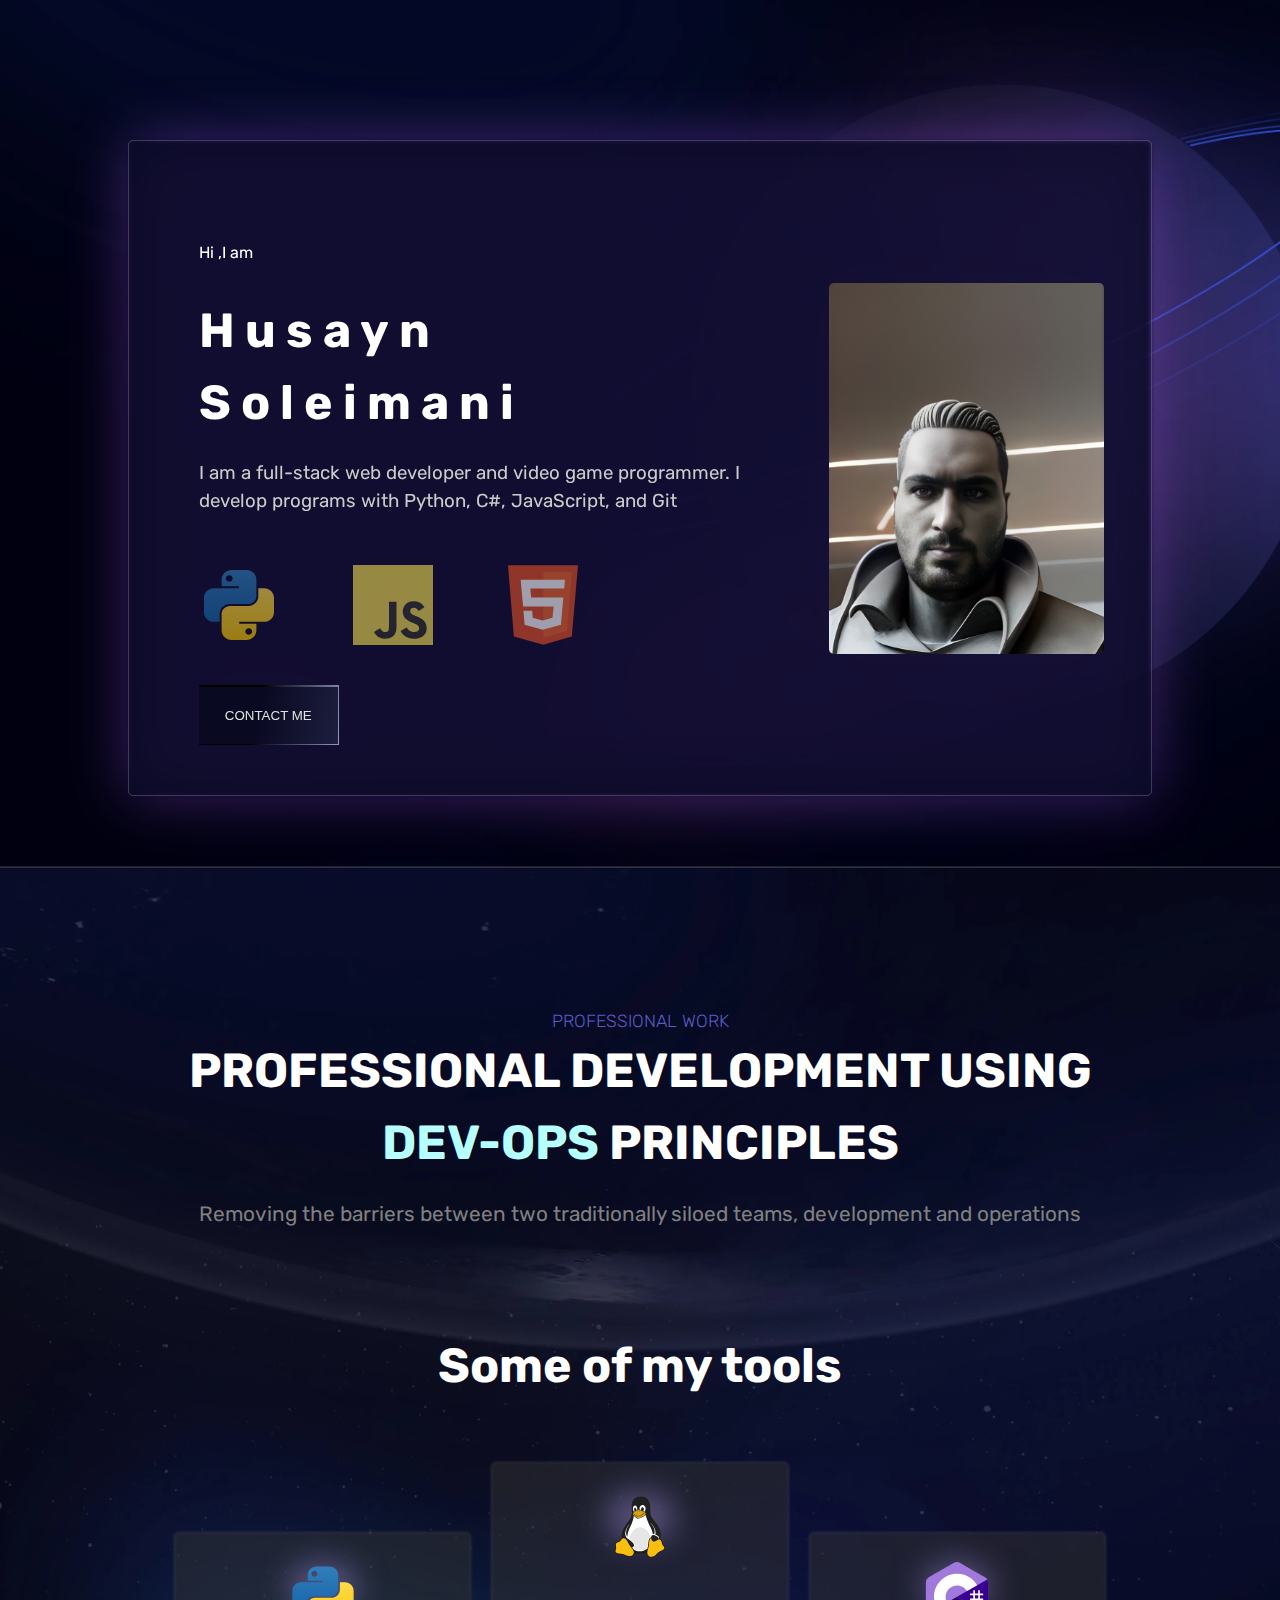
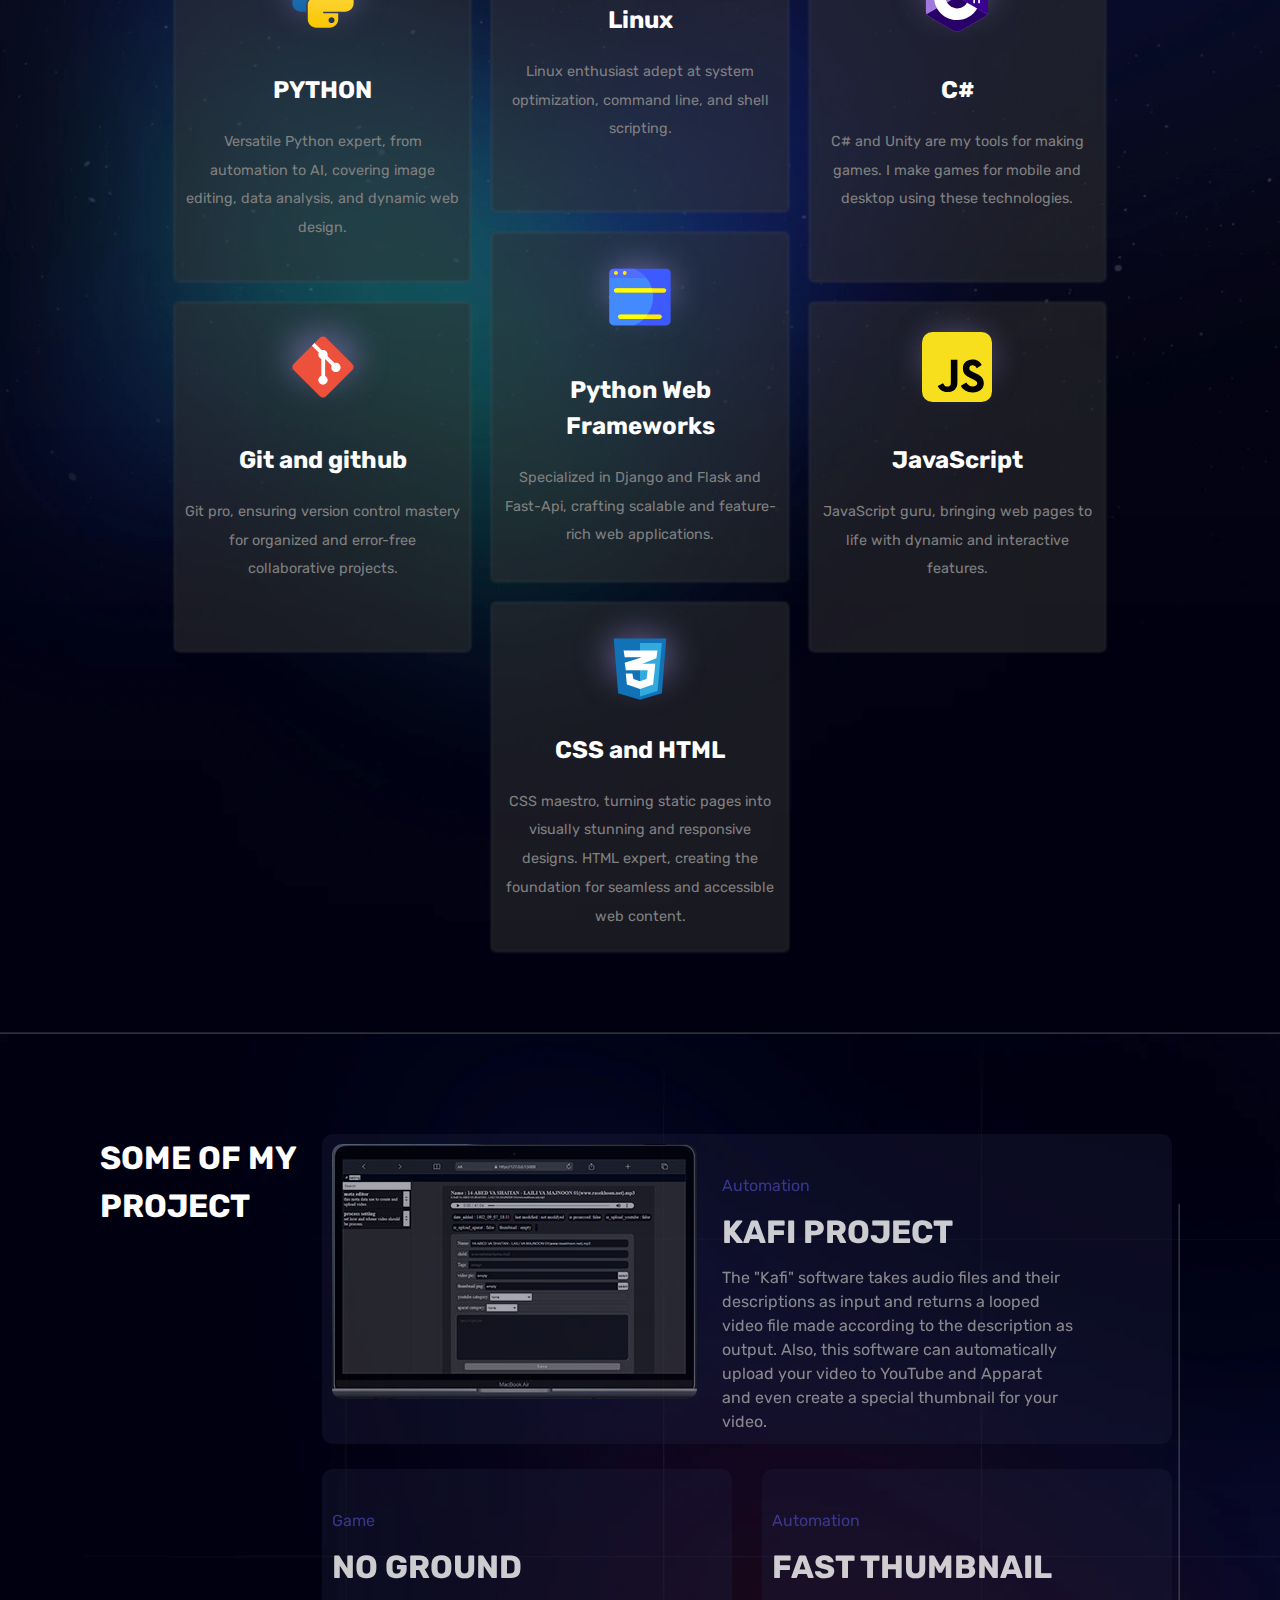
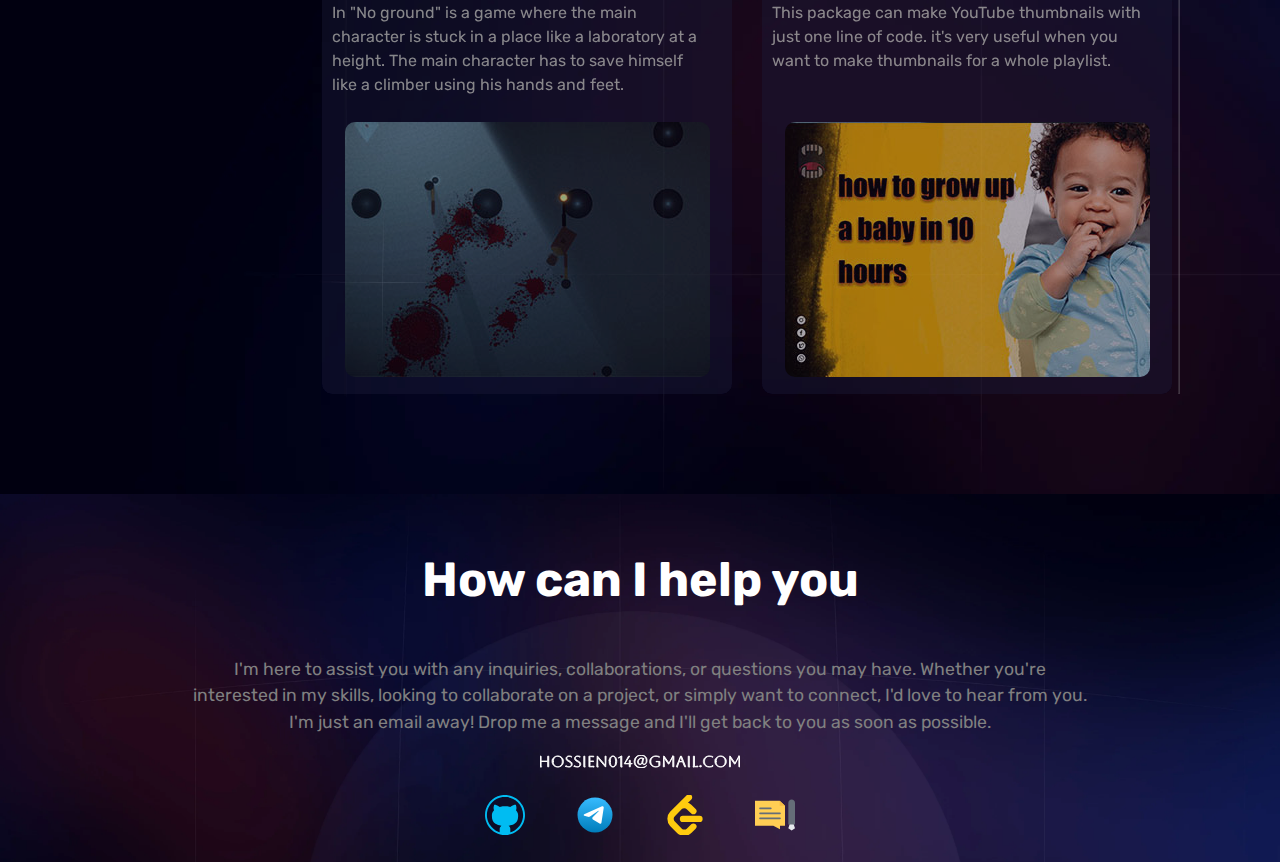
==== index.html @ 688c151b "add about me page" ====
<!DOCTYPE html>
<html lang="en">
  <head>
    <link rel="preconnect" href="https://fonts.googleapis.com" />
    <link rel="preconnect" href="https://fonts.gstatic.com" crossorigin />
    <link
      href="https://fonts.googleapis.com/css2?family=Noto+Nastaliq+Urdu&family=Rubik:wght@300;500;700&display=swap"
      rel="stylesheet"
    />

    <link rel="stylesheet" href="style.css" />
    <meta charset="UTF-8" />
    <meta name="viewport" content="width=device-width, initial-scale=1.0" />
    <title>Document</title>
  </head>
  <body>
    <header>
      <div id="top_head">
        <div id="logo">
          <div id="halo"></div>
          <img src="images/smart-byte-logo.png" alt="" />
        </div>
        <nav>
          <div class="nav_item" id="works">
            <a class="nav_link" href="#">WORKS</a>
          </div>
          <div class="nav_item" id="process">
            <a class="nav_link" href="#">PROCESS</a>
          </div>
          <div class="nav_item">
            <a class="nav_link" href="#">ABOUT</a>
          </div>
          <div class="nav_item">
            <a class="nav_link" href="#">BLOG</a>
          </div>
          <div class="nav_item" id="contact_div">
            <a href="#" id="contact_text">CONTANT</a>
          </div>
        </nav>
      </div>
    </header>
    <section id="about_me">
      <div id="nav_placeholder"></div>
      <div id="aboutme_container">
        <div class="card_style" id="info">
          <div class="about_me_text">
            <p>Hi ,I am</p>
            <h1>Husayn Soleimani</h1>
            <h3>
              I am a full-stack web developer and video game programmer. I
              develop programs with Python, C#, JavaScript, and
              <span id="more_tech">Sql</span>
            </h3>
            <div class="about_icons">
              <img src="images/python-svgrepo-com.svg" alt="" />
              <img src="images/logo-javascript.svg" alt="" />
              <img src="images/html-1.svg" alt="" />
            </div>
            <div id="about_me_contact">
              <div class="btn-00" id="aboutme_btn">
                <button type="button">CONTACT ME</button>
              </div>
            </div>
          </div>
          <div class="about_me_img">
            <img src="images/hossien.png" alt="" />
          </div>
        </div>
      </div>
      <hr class="line" />
    </section>
    <section id="process">
      <div class="blcok_1">
        <div id="nav_placeholder"></div>
        <div id="top_headline_container">
          <div id="top_headline">
            <p class="top_text">PROFESSIONAL WORK</p>
            <h1>
              PROFESSIONAL DEVELOPMENT USING <span>DEV-OPS</span> PRINCIPLES
            </h1>
            <p class="down_text">
              Removing the barriers between two traditionally siloed teams,
              development and operations
            </p>
          </div>
        </div>
        <div id="center_head_line_container">
          <div class="center_head_line">
            <h1>Some of my tools</h1>
          </div>
        </div>

        <div class="cards">
          <div class="column_left card_g">
            <div class="card">
              <div class="card_svg">
                <img
                  class="back_light"
                  src="images/python-svgrepo-com.svg"
                  alt=""
                />
              </div>
              <h3>PYTHON</h3>
              <p>
                Versatile Python expert, from automation to AI, covering image
                editing, data analysis, and dynamic web design.
              </p>
            </div>
            <div class="card">
              <div class="card_svg">
                <img
                  class="back_light"
                  src="images/git-svgrepo-com.svg"
                  alt=""
                />
              </div>
              <h3>Git and github</h3>
              <p>
                Git pro, ensuring version control mastery for organized and
                error-free collaborative projects.
              </p>
            </div>
          </div>
          <div class="column_center card_g">
            <div class="card">
              <div class="card_svg">
                <img src="images/linux-svgrepo-com.svg" alt="linux" />
              </div>
              <h3>Linux</h3>
              <p>
                Linux enthusiast adept at system optimization, command line, and
                shell scripting.
              </p>
            </div>
            <div class="card">
              <div class="card_svg">
                <img
                  src="images/web-page-svgrepo-com.svg"
                  alt="web frameworks"
                />
              </div>
              <h3>Python Web Frameworks</h3>
              <p>
                Specialized in Django and Flask and Fast-Api, crafting scalable
                and feature-rich web applications.
              </p>
            </div>
            <div class="card">
              <div class="card_svg">
                <img src="images/css-3-svgrepo-com.svg" alt="web frameworks" />
              </div>
              <h3>CSS and HTML</h3>
              <p>
                CSS maestro, turning static pages into visually stunning and
                responsive designs. HTML expert, creating the foundation for
                seamless and accessible web content.
              </p>
            </div>
          </div>
          <div class="column_right card_g">
            <div class="card">
              <div class="card_svg">
                <img src="images/c-sharp-svgrepo-com.svg" alt="c-sharp" />
              </div>
              <h3>C#</h3>
              <p>
                C# and Unity are my tools for making games. I make games for
                mobile and desktop using these technologies.
              </p>
            </div>
            <div class="card">
              <div class="card_svg">
                <img
                  src="images/javascript-svgrepo-com.svg"
                  alt="java-script"
                />
              </div>
              <h3>JavaScript</h3>
              <p>
                JavaScript guru, bringing web pages to life with dynamic and
                interactive features.
              </p>
            </div>
          </div>
        </div>

        <div class="button_line_div">
          <hr class="line" />
        </div>
      </div>
    </section>
    <section id="projects">
      <div id="prject_container">
        <div id="title_projects">
          <h1>SOME OF MY PROJECT</h1>
        </div>
        <div id="project_card_containers">
          <div id="top_project">
            <div class="projcet_card">
              <div class="pic_project_card">
                <img src="images/kafi_mip.jpg" alt="" />
              </div>
              <div class="text_project_card">
                <p class="tag_projcet_card">Automation</p>
                <h1>KAFI PROJECT</h1>
                <p class="description_project_card">
                  The "Kafi" software takes audio files and their descriptions
                  as input and returns a looped video file made according to the
                  description as output. Also, this software can automatically
                  upload your video to YouTube and Apparat and even create a
                  special thumbnail for your video.
                </p>
              </div>
            </div>
          </div>
          <div id="botton_project">
            <div class="projcet_card">
              <div class="pic_project_card">
                <img src="images/noground_mip.jpg" alt="fast_thumbnail" />
              </div>
              <div class="text_project_card">
                <p class="tag_projcet_card">Game</p>
                <h1>NO GROUND</h1>
                <p class="description_project_card">
                  In "No ground" is a game where the main character is stuck in
                  a place like a laboratory at a height. The main character has
                  to save himself like a climber using his hands and feet.
                </p>
              </div>
            </div>
            <div class="projcet_card">
              <div class="pic_project_card">
                <img src="images/fast_thumbnal_mip.jpg" alt="fast_thumbnail" />
              </div>
              <div class="text_project_card">
                <p class="tag_projcet_card">Automation</p>
                <h1>FAST THUMBNAIL</h1>
                <p class="description_project_card">
                  This package can make YouTube thumbnails with just one line of
                  code. it's very useful when you want to make thumbnails for a
                  whole playlist.
                </p>
              </div>
            </div>
          </div>
        </div>
        <hr class="line">
    </section>
    <section id="help_you">
      <h1>How can I help you</h1>
      <p>
        I'm here to assist you with any inquiries, collaborations, or questions
        you may have. Whether you're interested in my skills, looking to
        collaborate on a project, or simply want to connect, I'd love to hear
        from you. I'm just an email away! Drop me a message and I'll get back to
        you as soon as possible.
      </p>
      <div id="email_help_you">
        <img src="images/EMAIL.SVG" alt="" />
      </div>
      <div id="socials">
        <a href="https://github.com/hossien014/" target="_blank">
          <img
            id="git-gub"
            src="images/github-code-source-svgrepo-com.svg"
            alt="git-hub"
          />
        </a>
        <a href="https://t.me/hossien014/" target="_blank">
          <img
            id="git-gub"
            src="images/telegram-svgrepo-com.svg"
            alt="telgram"
          />
        </a>
        <a href="https://leetcode.com/hossien014/" target="_blank">
          <img src="images/leetcode-svgrepo-com.svg" alt="leet_code" />
        </a>
        <a href="https://virgool.io/@hossien014" target="_blank">
          <img src="images/blog-svgrepo-com.svg" alt="virgole" />
        </a>
      </div>
    </section>
  </body>
  <script src="js/logic.js"></script>
</html>
---- style.css ----
/* http://meyerweb.com/eric/tools/css/reset/ 
   v2.0 | 20110126
   License: none (public domain)
*/
:root {
  --dark_blue: #0d1b2a;
  --dark_blue_1: #1b263b;
  --dark_blue_2: #415a77;
  --light_blue_: #778da9;
  --light_gray: #e0e1dd;
}
*,
*::before,
*::after {
  box-sizing: border-box;
}
* {
  margin: 0;
}
body {
  line-height: 1.5;
  -webkit-font-smoothing: antialiased;
}
html {
  margin: 0;
  color: white;
  font-family: "Noto Nastaliq Urdu", serif;
  font-family: "Rubik", sans-serif;
  background-color: rgb(0, 0, 0);
}
a {
  color: var(--light_gray);
  text-decoration: none;
}
/* real style */

#log_svg {
  margin-top: 10px;
  fill: rgb(255, 255, 255);
}
header {
  display: none;
}

#logo {
  margin-left: 80px;
  position: relative;
  display: flex;
  align-items: center;
}
#logo:hover {
  cursor: pointer;
}
#logo img {
  width: 50px;
}

header {
  z-index: 10;
  position: fixed;
  width: 100%;
}
#top_head {
  justify-content: space-between;
  display: flex;
  /* background: red; */
  margin-top: 30px;
  margin-left: 30px;
  margin-right: 30px;
  position: relative;
}
#top_head::before {
  content: "";
  position: absolute;
  top: 0;
  right: 0;
  bottom: 0;
  left: 0;
  border: rgba(255, 255, 255, 0.202) solid 0.1rem;
  border-radius: 5px;
  z-index: -1;
  background-color: rgb(50, 50, 50);
  opacity: 0.8;
  filter: blur(2px);
}
nav {
  margin-right: 80px;
  display: flex;
  gap: 30px;
}
.nav_item {
  display: flex;
  align-items: center;
  /* padding: 10px; */
}
.nav_link {
  color: rgba(255, 255, 255, 0.748);
}
#contact_div {
  background: linear-gradient(101.62deg, #000 41.47%, #616cc4 107.62%);
  padding: 1px;
}
#contact_text {
  background-color: rgb(21 22 47 / 1);
  padding: 15px;
  transition-duration: 0.8s;
}
#contact_text:hover {
  background-color: rgb(0, 0, 0);
  transition-timing-function: cubic-bezier(0, 0, 0.2, 1);
}
#process {
  /* display: none; */
  height: 100%;
  width: 100%;
}
.blcok_1 {
  background-image: url(images/bg-centered-planet.webp);
  /* background-size: 100%; */
  background-size: cover;

  /* width: 100%; */
  background-repeat: no-repeat;
  background-position: top;
  background-color: rgb(0, 0, 0);
}
#nav_placeholder {
  height: 140px;
}
#top_headline_container {
  display: flex;
  justify-content: center;
}
#top_headline {
  display: flex;
  flex-direction: column;
  align-items: center;
  justify-content: center;
  width: 80%;

  /* background-color: red; */
}
#top_headline .top_text {
  font-weight: 200;
  font-size: 1.1rem;
  color: rgb(90 90 195);
}
#top_headline h1 {
  text-align: center;
  font-size: 3rem;
}
#top_headline span {
  color: rgb(183, 255, 255);
}
#top_headline .down_text {
  color: gray;
  text-align: center;
  font-weight: 400;
  margin-top: 20px;
  font-size: 1.3rem;
}
#center_head_line_container {
  margin-top: 100px;
  width: 100%;
  display: flex;
  justify-content: center;
}
.center_head_line {
  display: flex;
  justify-content: center;
  width: 50%;
  /* width: 80%; */
}
.center_head_line h1 {
  text-align: center;
  font-size: 3rem;
  /* font-size: 2rem; */
}
div {
  margin: 0;
}
.cards {
  margin-top: 50px;
  width: 74%;
  /* background-color: red; */
  display: flex;
  margin-left: 13%;
  margin-right: 13%;
  align-content: center;
  justify-content: center;
}
.card_g {
  width: 31%;
  display: flex;
  flex-direction: column;
  /* margin: 5px; */
  /* background-color: aqua; */
  align-content: center;
}

.card {
  /* background-color: blueviolet; */
  height: 350px;
  padding: 10px;
  display: flex;
  flex-direction: column;
  /* border: rgba(255, 255, 255, 0.202) solid 0.1rem; */
  /* border-radius: 5px; */
  /* background-color: #202020; */
  /* background-color: rgba(32, 32, 32, 0.371); */
  align-items: center;
  margin: 10px;
  /* filter: blur(5px); */
  position: relative;
  z-index: 3;
}
.card::before {
  content: "";
  position: absolute;
  top: 0;
  right: 0;
  bottom: 0;
  left: 0;
  border: rgba(255, 255, 255, 0.202) solid 0.1rem;
  border-radius: 5px;
  z-index: -1;
  background-color: rgb(50, 50, 50);
  opacity: 0.5;
  filter: blur(1px);
}

.card_svg {
  height: 130px;
  display: flex;
  justify-content: center;
  position: relative;
}
.card_svg::before {
  position: absolute;
  top: 20px;
  bottom: 0px;
  left: 0px;
  right: 0px;
  height: 50px;
  content: "";
  background-color: rgba(141, 126, 194, 0.504);
  border-radius: 50px;
  filter: blur(15px);
  transition: 0.5s;
  animation-name: moving_light;
  animation-duration: 15s;
  animation-iteration-count: infinite;
  animation-timing-function: ease-in-out;
}
.card h3 {
  text-align: center;
  font-size: 1.5rem;
  opacity: 1;
  margin-bottom: 10px;
}
.card img {
  margin-top: 20px;
  position: relative;
  height: 70px;
}

.card p {
  text-align: center;
  color: gray;
  font-size: 0.9rem;
  opacity: 0.9rem;
  margin-top: 10px;
  margin-bottom: 10px;
  line-height: 2;
}
.column_left,
.column_right {
  margin-top: 70px;
}

.line {
  margin-top: 70px;
  opacity: 0.2;
}

#about_me {
  display: flex;
  /* display: none; */
  flex-direction: column;
  /* height: 100vh; */
  width: 100%;
  background-image: url(images/bg-saturn.webp);
  background-size: cover;
  background-repeat: no-repeat;
  background-position: top;
}
#aboutme_container {
  display: flex;
  justify-content: center;
  /* background-image: url(/images/bg-saturn.webp);
  background-size: cover;
  background-repeat: no-repeat;
  background-position: top; */
  height: 90%;
  /* background-color: rgb(0, 0, 0); */
}

#info {
  height: 90%;
  width: 80%;
  display: flex;
  animation-name: slid_down;
  animation-duration: 2s;
}
.about_me_text {
  padding-top: 100px;
  padding-left: 70px;
  width: 70%;
}
.about_me_text p {
  margin-bottom: 30px;
}
.about_me_text h1 {
  font-size: 3rem;
  margin-bottom: 20px;
  letter-spacing: 10px;
}
.about_me_text h3 {
  color: rgb(203, 203, 203);
  width: 80%;
  font-weight: 400;
}
.about_me_text span {
  transition: cubic-bezier(0.075, 0.82, 0.165, 1);
  transform: 2s;
}

.about_me_img {
  display: flex;

  justify-content: center;
  align-items: center;
  width: 40%;
}

.about_me_img img {
  padding: 10px;
  border-radius: 15px;
  width: 80%;
}

.card_style {
  position: relative;
  border: solid 1px rgba(255, 255, 255, 0.286);
  border-radius: 5px;
  filter: drop-shadow(0px 0px 30px rgba(165, 90, 250, 0.424));
  transition: 0.5s;
}
.card_style::before {
  z-index: -1;
  content: "";
  background-color: #0a0a28db;
  position: absolute;
  top: 0;
  bottom: 0;
  left: 0;
  right: 0;
  border-radius: 5px;

  filter: blur(2px);
}
.card_style:hover {
  border-color: rgba(255, 255, 255, 0.621);
  filter: drop-shadow(0px 0px 33px rgba(165, 90, 250, 0.66));
}
.about_icons {
  /* background-color: #1b263b; */
  width: 65%;
  display: flex;
  margin-top: 50px;
  justify-content: space-between;
}
.about_icons img {
  /* margin-left: 50px; */
  height: 80px;
  opacity: 0.6;
}
#about_me_contact {
  display: flex;
  margin-bottom: 50px;
}

#aboutme_btn {
  margin-top: 40px;
  height: 60px;
  width: 140px;
}
.btn-00 {
  color: rgb(255, 255, 255);
  background: linear-gradient(101.62deg, #000 41.47%, #a4abe3 107.62%);

  display: flex;
  justify-content: start;
  align-items: center;
}
.btn-00 button {
  color: #e0e1dd;
  background-color: #0a0a28db;

  border: 0px;
  height: 95%;
  width: 99%;
  transition: 0.3s;
  cursor: pointer;
}
.btn-00 button:hover {
  color: #e0e1dd;
  background-color: #1d1d74fb;

  border: 0px;
  height: 95%;
  width: 99%;
}

#help_you {
  background-image: url("images/bg-cta.webp");
  display: flex;
  /* display: none; */

  background-repeat: no-repeat;
  background-size: cover;
  text-align: center;
  flex-direction: column;
  align-content: center;
  justify-content: center;
  align-items: center;
  /* height: 400px; */
}
#help_you h1 {
  margin-top: 50px;
  font-size: 3rem;
}
#help_you p {
  margin-top: 40px;
  width: 70%;
  color: gray;
  font-weight: 400;
  font-size: 1.1rem;
}

#email_help_you img {
  margin-top: 20px;
  width: 200px;
}
#socials {
  margin-top: 20px;
  display: flex;
  gap: 50px;
}
#socials img {
  height: 40px;
  margin-bottom: 20px;
}

#projects {
  background-image: url("images/bg-grid.webp");
  background-repeat: no-repeat;
  background-size: cover;
}
#prject_container {
  display: flex;
  padding: 100px;

  justify-content: space-between;
  /* background-color: red; */
}
#project_card_containers {
  display: flex;
  flex-direction: column;
  align-items: center;
  align-content: center;
  /* background-color: rgb(0, 255, 123); */
  width: 70%;
}
#title_projects {
  /* background-color: #415a77; */
  width: 20%;
}

.projcet_card {
  /* background-color: rgb(220, 191, 2); */
  /* width: 81%; */
  width: 850px;
  display: flex;
  gap: 25px;
  padding: 10px;
  position: relative;
  z-index: 2;
  opacity: 0.8;
  transition: 0.8s;
  /* filter: drop-shadow(0px 0px 20px #6b6bad); */
}

.projcet_card ::before {
  position: absolute;
  z-index: -1;
  content: "";
  background-color: #1c1c3e21;
  top: 0;
  bottom: 0;
  left: 0;
  right: 0;
  border-radius: 10px;
  /* box-shadow: 0px 0px 20px rgba(218, 205, 255, 0.551); */
  /* box-shadow: rgba(89, 89, 89, 0.075) 0 0 10px; */
}
.projcet_card:hover {
  opacity: 1;
}
.text_project_card {
  display: flex;
  flex-direction: column;
  justify-content: center;
}
.tag_projcet_card {
  margin-top: 30px;
  margin-bottom: 10px;
  color: rgb(68, 68, 168);
}
.projcet_card h1 {
  margin-bottom: 10px;
}
.description_project_card {
  width: 80%;
  font-weight: 400;
  color: rgb(168, 168, 168);
}
.projcet_card img {
  border-radius: 10px;
  opacity: 0.8;
}
#botton_project {
  /* background-color: #616cc4; */
  margin-top: 25px;
  display: flex;
  flex-direction: row;
  gap: 30px;
  /* background-color: red; */
}
#botton_project .projcet_card {
  display: flex;
  flex-direction: column;
  width: 410px;
  justify-content: space-between;
  align-content: center;
  align-items: center;
}
#botton_project .pic_project_card {
  order: 3;
  bottom: 1px;
}
#botton_project .description_project_card {
  width: 95%;
}

@media (max-width: 1380px) {
  .cards {
    margin-top: 50px;
    width: 80%;
    margin-left: 10%;
    margin-right: 10%;
  }
  .card {
    /* background-color: red; */
  }

  /* .about_me_img{
    display: none;
  } */
  .about_me_text h3 {
    width: 100%;
  }

  #prject_container {
  }
}
@media (max-width: 1145px) {
  #prject_container {
    flex-direction: column;
    justify-content: center;
    align-items: center;
    padding: 50px;
  }
  #title_projects {
    margin-bottom: 40px;
    text-align: center;
  }
  .cards {
    margin-top: 50px;
    width: 95%;
    margin-left: 2.5%;
    margin-right: 2.5%;
  }
  .center_head_line {
    width: 80%;
  }
}
@media (max-width: 960px) {
  .card {
    /* background-color: red; */
    width: 50%;
  }
  .cards {
    /* background-color: #616cc4; */
    flex-direction: column;
    /* justify-content: center; */
    align-items: center;
  }
  .card_g {
    /* background-color: aqua; */
    flex-direction: row;

    width: 90%;
  }
  .column_left,
  .column_right {
    margin-top: 0px;
  }

  #logo {
    /* display: none; */
    /* background-color: red; */
  }
  #top_head {
    /* background-color: #616cc4; */
    justify-content: space-around;
  }
  nav {
    /* background-color: red; */
    margin-right: 0px;
  }

  .about_me_img {
    /* background-color: red; */
    width: 0%;
    position: relative;
  }
  .about_me_text {
    /* background-color: rebeccapurple; */
    width: 100%;
    margin-right: 50px;
  }
  .about_me_text h1 {
    /* background-color: red; */
    width: 100%;
  }
  .about_me_img img {
    display: none;
    position: absolute;
    width: 200px;
    z-index: -1;
  }
  .about_icons {
    display: none;
  }
  #help_you p {
    width: 90%;
  }
  #socials {
    margin-bottom: 50px;
  }
}
@media (max-width: 890px) {
  #title_projects{
    margin-top:30px ;
    width: 50%;
  }
  #prject_container {
    /* background-color: red; */
  }
  #prject_container {
    padding: 0;
  }
  #project_card_containers {
    width: 100%;
    justify-content: center;
    align-items: center;
  }
  #top_project {
    /* width: 90%; */
    padding: 0;
    margin: 0;
    display: flex;
    width: 100%;
    justify-content: center;
  }
  .projcet_card {
    padding: 0;
    margin: 0;
    width: 90%;
    flex-direction: column;
    align-items: center;
  }
  .pic_project_card {
    order: 3;
  }
  .text_project_card {
    /* background-color: red; */
    text-align: center;
    justify-content: center;
    align-items: center;
  }
  .description_project_card {
    /* background-color: red; */
    width: 90%;
  }
  #botton_project {
    /* display: none; */
    flex-direction: column;
    /* background-color: red; */
    width: 90%;
  }
  #botton_project .projcet_card {
    width: 100%;
  }
}
@media (max-width: 630px) {
  #logo {
    display: none;
    /* background-color: red; */
  }
  .card {
    width: 90%;
  }
  .card_g {
    align-items: center;
    flex-direction: column;
  }
  .about_me_text {
    /* background-color: red; */
    margin-left: 0%;
    padding: 0px;
    margin-top: 20px;
    margin-left: 10px;
    margin-right: 10px;
    text-align: center;
    justify-content: center;
    align-content: center;
    align-items: center;
  }
  .about_me_text h1 {
    font-size: 2.5rem;
  }
  #info {
    /* background-color: red; */
    width: 90%;
  }
  #about_me_contact {
    /* background-color: red; */
    justify-content: center;
  }
}
@media (max-width: 535px) {
  .blcok_1 {
    /* background-image: url(/images/bg-centered-planet.webp); */
    background-size: cover;
    /* width: 100%; */
    background-repeat: no-repeat;
    background-position: top;
    background-color: rgb(0, 0, 0);
  }
  nav {
    font-size: 13px;
    gap: 8px;
  }
  h1 {
    font-size: 2rem !important;
  }
  #top_headline h1 {
    font-size: 2rem;
  }
  .pic_project_card img {
    width: 250px;
  }
}

@media (max-width: 360px) {
  nav {
    font-size: 10px;
    gap: 7px;
  }

  .about_me_text h1 {
    font-size: 2rem;
  }

  .pic_project_card img {
    width: 200px;
  }
}

/* animations */

@keyframes moving_light {
  0% {
    transform: skew(10deg, 20deg);
    background-color: rgba(141, 126, 194, 0.504);
  }
  50% {
    transform: skew(-10deg, -20deg);
    opacity: 0.7;
    background-color: rgba(255, 255, 255, 0.504);
  }

  100% {
    transform: skew(10deg, 20deg);
    background-color: rgba(141, 126, 194, 0.504);
  }
}

@keyframes slid_down {
  0% {
    opacity: 0;
  }

  100% {
    opacity: 1;
  }
}
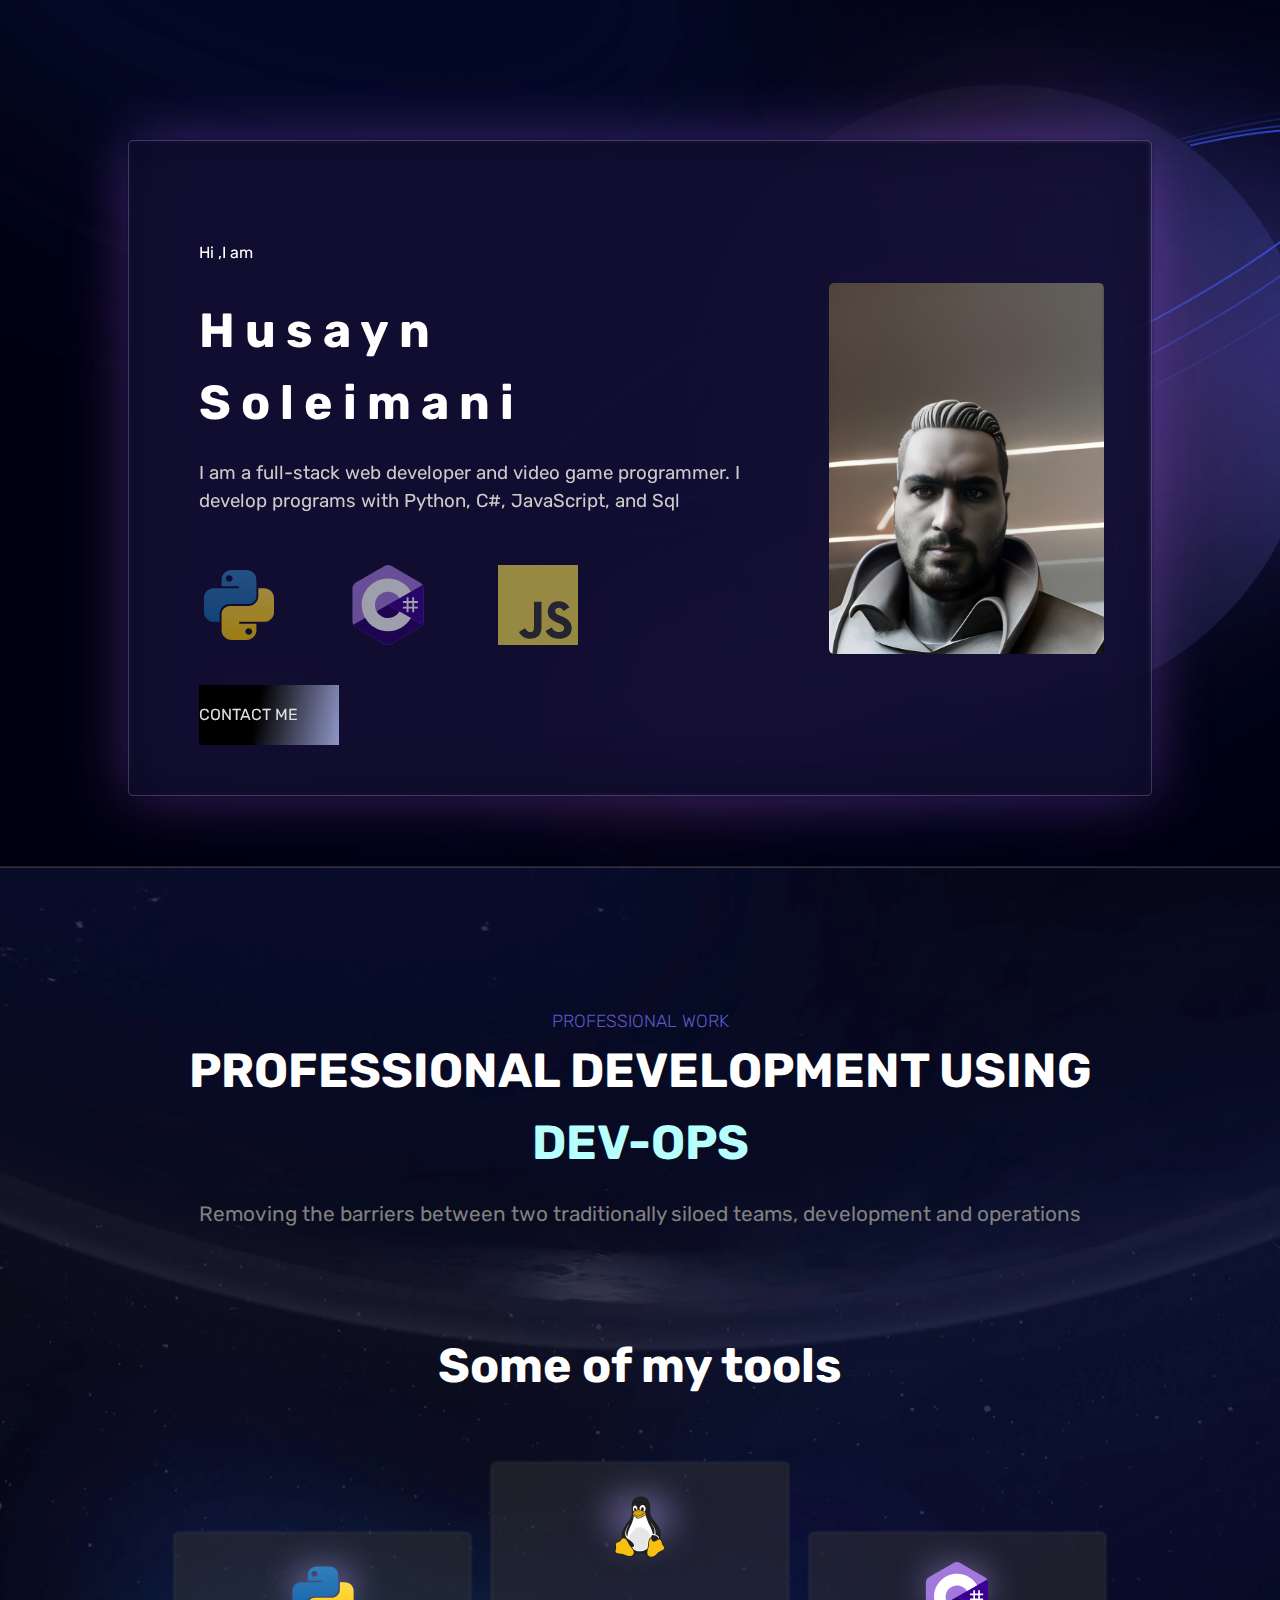
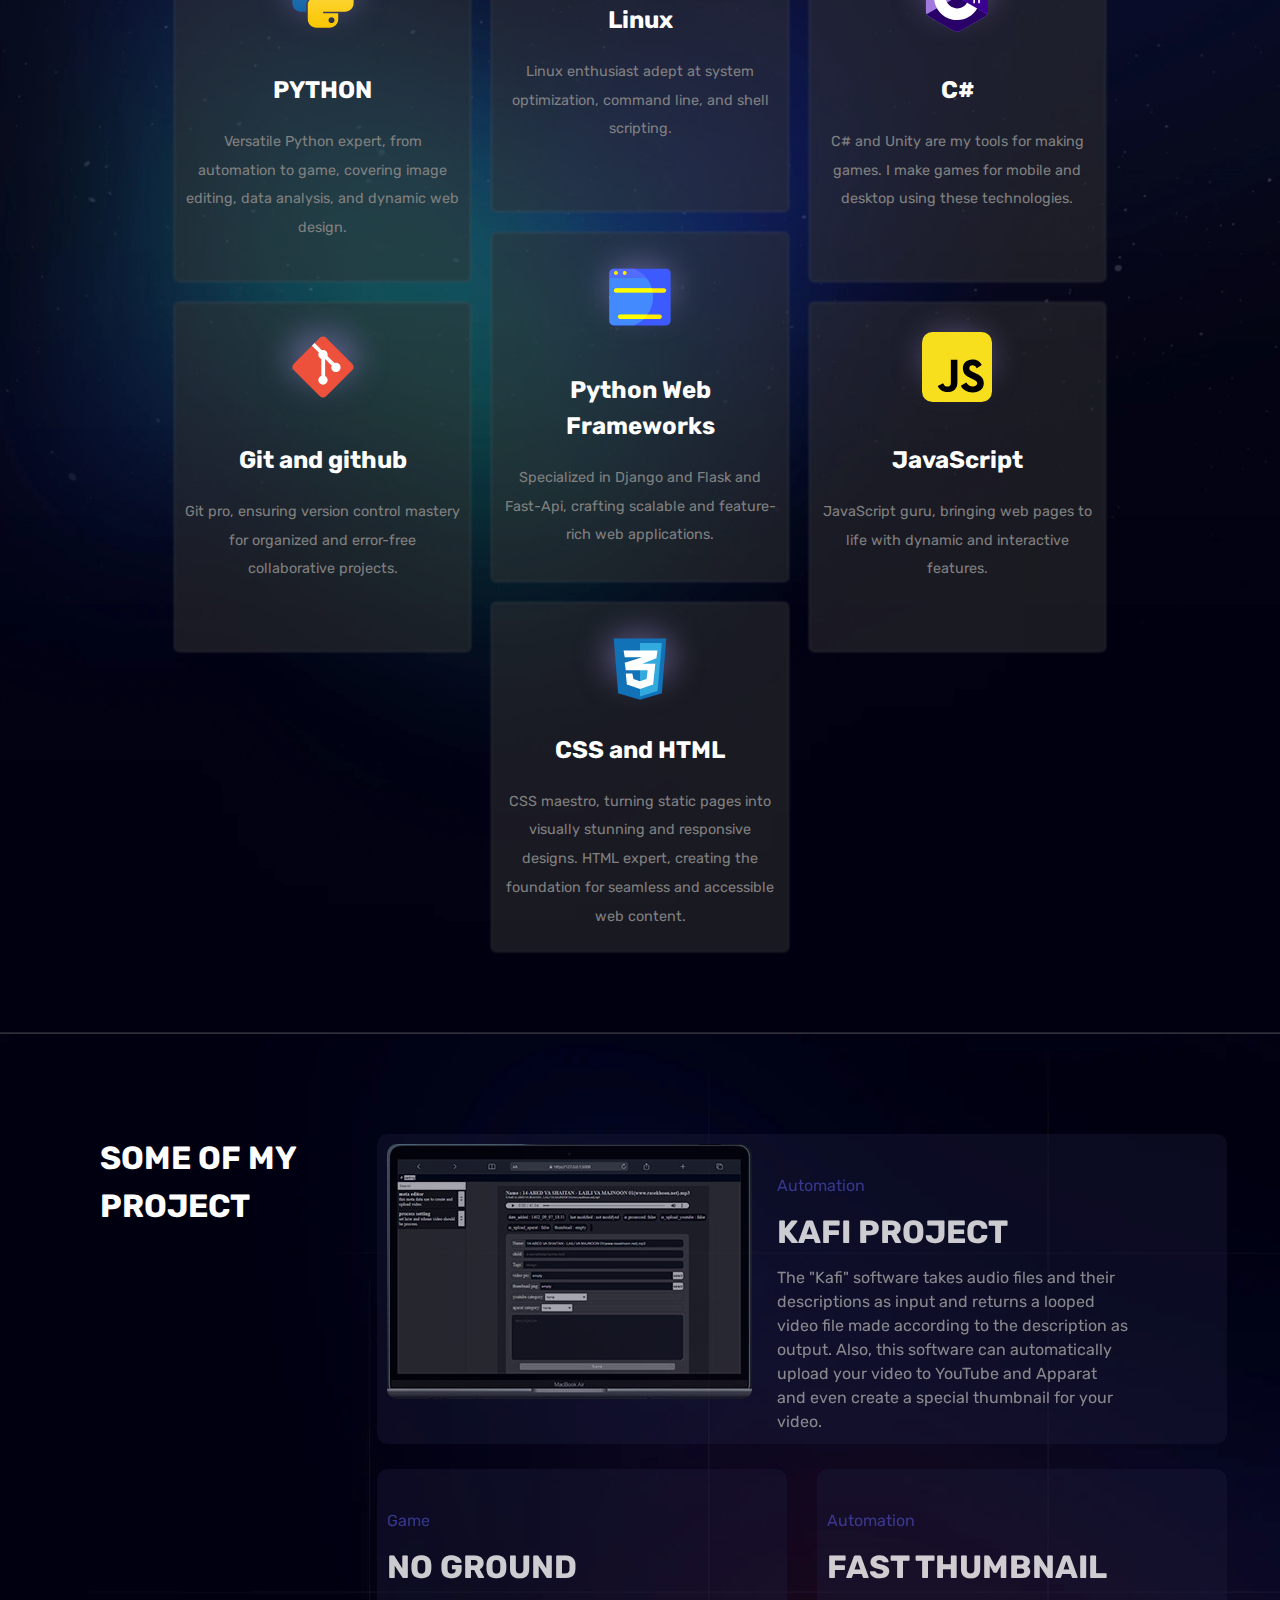
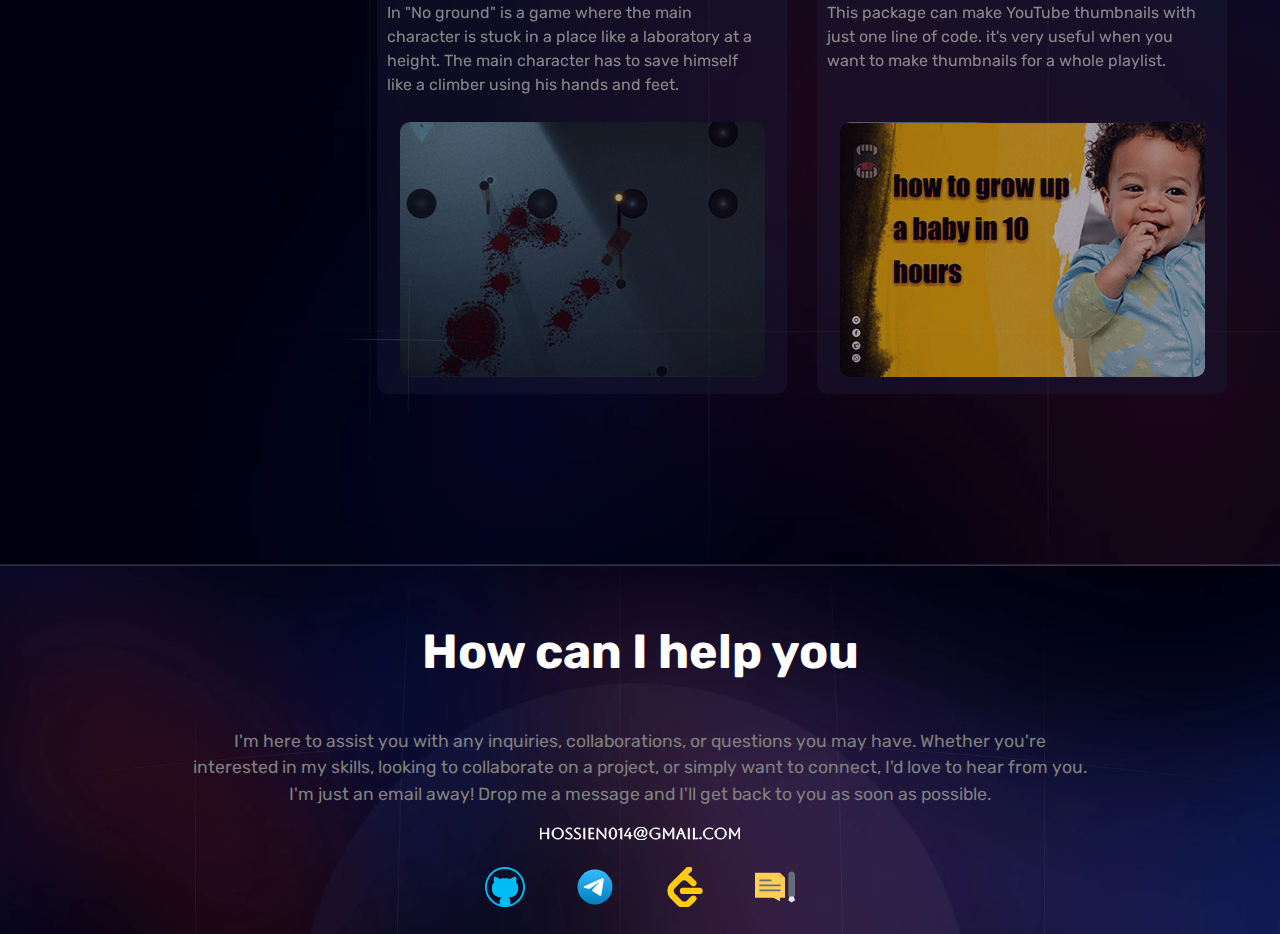
==== commit bc6fe8d9: "add favicon" ====
--- a/index.html
+++ b/index.html
@@ -11,7 +11,12 @@
     <link rel="stylesheet" href="style.css" />
     <meta charset="UTF-8" />
     <meta name="viewport" content="width=device-width, initial-scale=1.0" />
-    <title>Document</title>
+    <link
+      rel="shortcut icon"
+      href="/images/smart-byte-logo.png"
+      type="image/x-icon"
+    />
+    <title>Husayn Soleimani</title>
   </head>
   <body>
     <header>
@@ -52,13 +57,15 @@
               <span id="more_tech">Sql</span>
             </h3>
             <div class="about_icons">
-              <img src="images/python-svgrepo-com.svg" alt="" />
+              <img src="images/python-svgrepo-com.svg" alt="python-logo" />
+              <img src="images/c-sharp-svgrepo-com.svg" alt="" />
               <img src="images/logo-javascript.svg" alt="" />
-              <img src="images/html-1.svg" alt="" />
-            </div>
+            </div>
+
             <div id="about_me_contact">
               <div class="btn-00" id="aboutme_btn">
-                <button type="button">CONTACT ME</button>
+                <a href="#help_you">CONTACT ME</a>
+                <!-- <button type="button">CONTACT ME</button> -->
               </div>
             </div>
           </div>
@@ -75,9 +82,7 @@
         <div id="top_headline_container">
           <div id="top_headline">
             <p class="top_text">PROFESSIONAL WORK</p>
-            <h1>
-              PROFESSIONAL DEVELOPMENT USING <span>DEV-OPS</span> PRINCIPLES
-            </h1>
+            <h1>PROFESSIONAL DEVELOPMENT USING <span>DEV-OPS</span></h1>
             <p class="down_text">
               Removing the barriers between two traditionally siloed teams,
               development and operations
@@ -102,7 +107,7 @@
               </div>
               <h3>PYTHON</h3>
               <p>
-                Versatile Python expert, from automation to AI, covering image
+                Versatile Python expert, from automation to game, covering image
                 editing, data analysis, and dynamic web design.
               </p>
             </div>
@@ -244,7 +249,8 @@
             </div>
           </div>
         </div>
-        <hr class="line">
+      </div>
+      <hr class="line" />
     </section>
     <section id="help_you">
       <h1>How can I help you</h1>
@@ -256,7 +262,9 @@
         you as soon as possible.
       </p>
       <div id="email_help_you">
-        <img src="images/EMAIL.SVG" alt="" />
+        <a href="mailto: hossien014@gmail.com">
+          <img src="images/EMAIL.SVG" alt="" />
+        </a>
       </div>
       <div id="socials">
         <a href="https://github.com/hossien014/" target="_blank">
